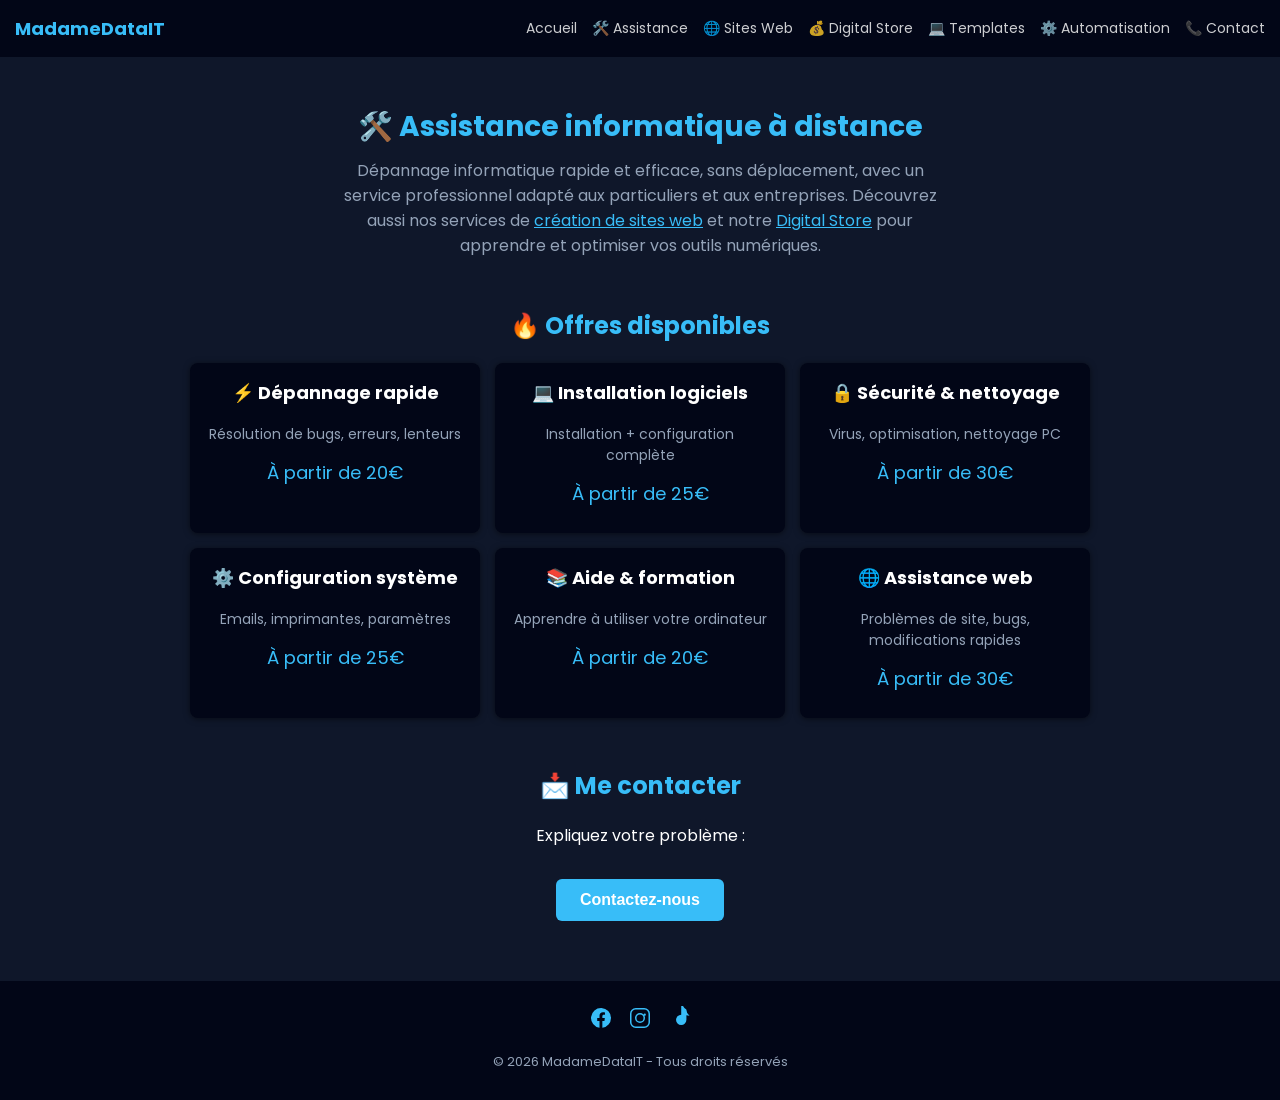
==== assistance.html @ 4be66f4f "Update assistance.html" ====
<!DOCTYPE html>
<html lang="fr">
<head>
  <meta charset="UTF-8" />
  <meta name="viewport" content="width=device-width, initial-scale=1.0" />
  <title>Dépannage informatique & assistance PC à distance | MadameDataIT</title>
  <meta name="description" content="Réparation d’ordinateur, suppression de virus, optimisation PC et assistance informatique rapide à domicile ou à distance." />
  <link href="https://fonts.googleapis.com/css2?family=Poppins:wght@300;500;700&display=swap" rel="stylesheet" />
  <link rel="icon" href="favicon.ico" />
  <link rel="canonical" href="https://madamedatait.com/assistance.html" />
 
  <!-- Open Graph -->
  <meta property="og:title" content="Dépannage informatique rapide | MadameDataIT" />
  <meta property="og:description" content="Réparation PC, suppression de virus, optimisation et assistance informatique à domicile ou à distance." />
  <meta property="og:type" content="website" />
  <meta property="og:url" content="https://madamedatait.com/assistance.html" />
  <meta property="og:image" content="https://madamedatait.com/og-image.jpg" />  
  
  <!-- Données structurées JSON-LD -->
  <script type="application/ld+json">
 {
  "@context": "https://schema.org",
  "@type": "Service",
  "serviceType": "Assistance informatique",
  "provider": {
    "@type": "LocalBusiness",
    "name": "MadameDataIT"
 },
  "areaServed": "France",
  "url": "https://madamedatait.com/assistance.html",
  "description": "Dépannage informatique, suppression de virus et optimisation PC."
}  
  </script>

  <!-- Google tag (gtag.js) -->
  <script async src="https://www.googletagmanager.com/gtag/js?id=G-DL3DERR55V"></script>
  <script>
    window.dataLayer = window.dataLayer || [];
    function gtag(){dataLayer.push(arguments);}
    gtag('js', new Date());

    gtag('config', 'G-DL3DERR55V');
  </script>

  <style>
    body {
      margin: 0;
      font-family: 'Poppins', sans-serif;
      background: #0f172a;
      color: white;
    }

    /* HEADER */
    header {
      display: flex;
      justify-content: space-between;
      align-items: center;
      padding: 15px;
      background: #020617;
      position: sticky;
      top: 0;
      z-index: 10;
    }

    header h1 {
      margin: 0;
      color: #38bdf8;
      font-size: 18px;
    }

    /* BURGER */
    .menu-toggle {
      font-size: 22px;
      cursor: pointer;
      display: none;
      user-select: none;
    }

    /* NAV */
    nav {
      display: flex;
      gap: 15px;
    }

    nav a {
      color: white;
      text-decoration: none;
      font-size: 14px;
      opacity: 0.8;
      transition: color 0.3s ease, opacity 0.3s ease;
    }

    nav a:hover,
    nav a:focus {
      color: #38bdf8;
      opacity: 1;
      outline: none;
    }

    /* MOBILE */
    @media (max-width: 700px) {
      .menu-toggle {
        display: block;
      }

      nav {
        position: absolute;
        top: 60px;
        right: 0;
        background: #020617;
        flex-direction: column;
        width: 220px;
        padding: 15px;
        display: none;
        box-shadow: 0 2px 8px rgba(0, 0, 0, 0.5);
        border-radius: 0 0 0 8px;
      }

      nav.active {
        display: flex;
      }

      nav a {
        padding: 10px 0;
        font-size: 16px;
      }
    }

    /* HERO */
    .hero {
      text-align: center;
      padding: 30px 15px 20px;
    }

    .hero h1 {
      font-size: 28px;
      margin-bottom: 10px;
      color: #38bdf8;
    }

    .hero p {
      font-size: 16px;
      color: #94a3b8;
      max-width: 600px;
      margin: 0 auto 20px;
    }

    /* SECTION */
    .section {
      padding: 20px 15px 40px;
      text-align: center;
    }

    .section h2 {
      font-size: 24px;
      margin-bottom: 20px;
      color: #38bdf8;
      margin-top: -10px;
    }

    /* CARDS */
    .cards {
      display: grid;
      grid-template-columns: repeat(auto-fit, minmax(220px, 1fr));
      gap: 15px;
      max-width: 900px;
      margin: auto;
    }

    .card {
      background: #020617;
      padding: 16px;
      border-radius: 8px;
      box-shadow: 0 1px 6px rgba(0, 0, 0, 0.5);
      transition: transform 0.3s ease;
    }

    .card:hover,
    .card:focus-within {
      transform: translateY(-5px);
    }

    .card h3 {
      margin-top: 0;
      font-size: 18px;
    }

    .card p {
      font-size: 14px;
      color: #94a3b8;
    }

    .price {
      color: #38bdf8;
      font-size: 18px;
      margin: 10px 0;
    }

    /* BUTTON */
    .btn {
      margin-top: 15px;
      padding: 12px 24px;
      background: #38bdf8;
      border: none;
      border-radius: 6px;
      color: white;
      cursor: pointer;
      font-weight: 700;
      font-size: 16px;
      transition: background-color 0.3s ease, color 0.3s ease;
    }

    .btn:hover,
    .btn:focus {
      background-color: #0ea5e9;
      outline: none;
    }

    /* CONTACT */
    .contact {
      margin-top: 30px;
    }

    /* FAQ */
    dl {
      max-width: 700px;
      margin: 30px auto 0 auto;
      text-align: left;
      color: #cbd5e1;
    }

    dt {
      font-weight: 700;
      margin-top: 20px;
      font-size: 16px;
      color: #38bdf8;
      cursor: pointer;
    }

    dd {
      margin: 5px 0 0 15px;
      font-size: 14px;
      line-height: 1.5;
      color: #94a3b8;
    }

    /* FOOTER */
    footer {
      text-align: center;
      padding: 15px 10px;
      background: #020617;
      margin-top: 20px;
      font-size: 13px;
      color: #94a3b8;
    }

    /* Social Buttons */
    .social-buttons {
      margin: 10px 0 5px;
      display: flex;
      justify-content: center;
      gap: 15px;
    }

    .social-buttons a {
      color: #38bdf8;
      font-size: 22px;
      text-decoration: none;
      transition: color 0.3s ease;
    }

    .social-buttons a:hover,
    .social-buttons a:focus {
      color: #0ea5e9;
      outline: none;
    }
  </style>
</head>
<body>
  <header>
    <h1>MadameDataIT</h1>
    <!-- BURGER -->
    <div class="menu-toggle" onclick="toggleMenu()" aria-label="Menu de navigation" role="button" tabindex="0">☰</div>

    <nav id="menu" role="navigation">
      <a href="/">Accueil</a>
      <a href="assistance.html">🛠️ Assistance</a>
      <a href="sites.html">🌐 Sites Web</a>
      <a href="formations.html">💰 Digital Store</a>
      <a href="templates.html">💻 Templates</a>
      <a href="automatisation.html">⚙️ Automatisation</a>
      <a href="contact.html">📞 Contact</a>
    </nav>
  </header>

  <div class="hero">
    <h1>🛠️ Assistance informatique à distance</h1>
    <p>Dépannage informatique rapide et efficace, sans déplacement, avec un service professionnel adapté aux particuliers et aux entreprises.  
      Découvrez aussi nos services de <a href="sites.html" style="color:#38bdf8; text-decoration:underline;">création de sites web</a> et notre <a href="formations.html" style="color:#38bdf8; text-decoration:underline;">Digital Store</a> pour apprendre et optimiser vos outils numériques.</p>
  </div>

  <section class="section">
    <h2>🔥 Offres disponibles</h2>

    <div class="cards">

      <div class="card">
        <h3>⚡ Dépannage rapide</h3>
        <p>Résolution de bugs, erreurs, lenteurs</p>
        <div class="price">À partir de 20€</div>
      </div>

      <div class="card">
        <h3>💻 Installation logiciels</h3>
        <p>Installation + configuration complète</p>
        <div class="price">À partir de 25€</div>
      </div>

      <div class="card">
        <h3>🔒 Sécurité & nettoyage</h3>
        <p>Virus, optimisation, nettoyage PC</p>
        <div class="price">À partir de 30€</div>
      </div>

      <div class="card">
        <h3>⚙️ Configuration système</h3>
        <p>Emails, imprimantes, paramètres</p>
        <div class="price">À partir de 25€</div>
      </div>

      <div class="card">
        <h3>📚 Aide & formation</h3>
        <p>Apprendre à utiliser votre ordinateur</p>
        <div class="price">À partir de 20€</div>
      </div>

      <div class="card">
        <h3>🌐 Assistance web</h3>
        <p>Problèmes de site, bugs, modifications rapides</p>
        <div class="price">À partir de 30€</div>
      </div>

    </div>
  </section>

  <!-- Section contact simplifiée -->
  <section class="section" aria-label="Contact">
    <h2>📩 Me contacter</h2>
    <p>Expliquez votre problème :</p>
    <button class="btn" onclick="location.href='contact.html'">Contactez-nous</button>
  </section>

  <footer>
    <div class="social-buttons" aria-label="Liens vers réseaux sociaux">
      <a href="https://www.facebook.com/madamedatait" target="_blank" rel="noopener" aria-label="Facebook" title="Facebook">
        <svg xmlns="http://www.w3.org/2000/svg" width="24" height="24" fill="#38bdf8" viewBox="0 0 24 24" aria-hidden="true">
          <path d="M22 12a10 10 0 1 0-11.5 9.87v-6.99h-2.3v-2.88h2.3v-2.2c0-2.28 1.36-3.54 3.44-3.54.99 0 2.02.18 2.02.18v2.22h-1.14c-1.12 0-1.47.7-1.47 1.42v1.92h2.5l-.4 2.88h-2.1v6.99A10 10 0 0 0 22 12z"/>
        </svg>
      </a>
      <a href="https://www.instagram.com/madamedatait" target="_blank" rel="noopener" aria-label="Instagram" title="Instagram">
        <svg xmlns="http://www.w3.org/2000/svg" width="24" height="24" fill="#38bdf8" viewBox="0 0 24 24" aria-hidden="true">
          <path d="M7.75 2h8.5A5.75 5.75 0 0 1 22 7.75v8.5A5.75 5.75 0 0 1 16.25 22h-8.5A5.75 5.75 0 0 1 2 16.25v-8.5A5.75 5.75 0 0 1 7.75 2zm0 1.5A4.25 4.25 0 0 0 3.5 7.75v8.5A4.25 4.25 0 0 0 7.75 20.5h8.5a4.25 4.25 0 0 0 4.25-4.25v-8.5A4.25 4.25 0 0 0 16.25 3.5h-8.5zM12 7a5 5 0 1 1 0 10 5 5 0 0 1 0-10zm0 1.5a3.5 3.5 0 1 0 0 7 3.5 3.5 0 0 0 0-7zm4.75-.88a1.12 1.12 0 1 1 0 2.25 1.12 1.12 0 0 1 0-2.25z"/>
        </svg>
      </a>
      <a href="https://www.tiktok.com/@madamedatait" target="_blank" rel="noopener" aria-label="TikTok" title="TikTok" style="display:inline-block; vertical-align:middle;">
        <svg xmlns="http://www.w3.org/2000/svg" viewBox="0 0 448 512" width="24" height="24" fill="#38bdf8" aria-hidden="true">
          <path d="M448,209.91a210.75,210.75,0,0,1-65.88-10.14v95.52a110.84,110.84,0,1,1-110.84-110.84V0h38.14A173.74,173.74,0,0,0,379.79,73.18,186.81,186.81,0,0,0,448,209.91Z"/>
        </svg>
      </a>
    </div>
    <p>© 2026 MadameDataIT - Tous droits réservés</p>
  </footer>

  <script>
    function toggleMenu() {
      document.getElementById('menu').classList.toggle('active');
    }
    // Support clavier pour menu burger
    document.querySelector('.menu-toggle').addEventListener('keydown', function (e) {
      if (e.key === 'Enter' || e.key === ' ') {
        e.preventDefault();
        toggleMenu();
      }
    });
  </script>
</body>
</html>
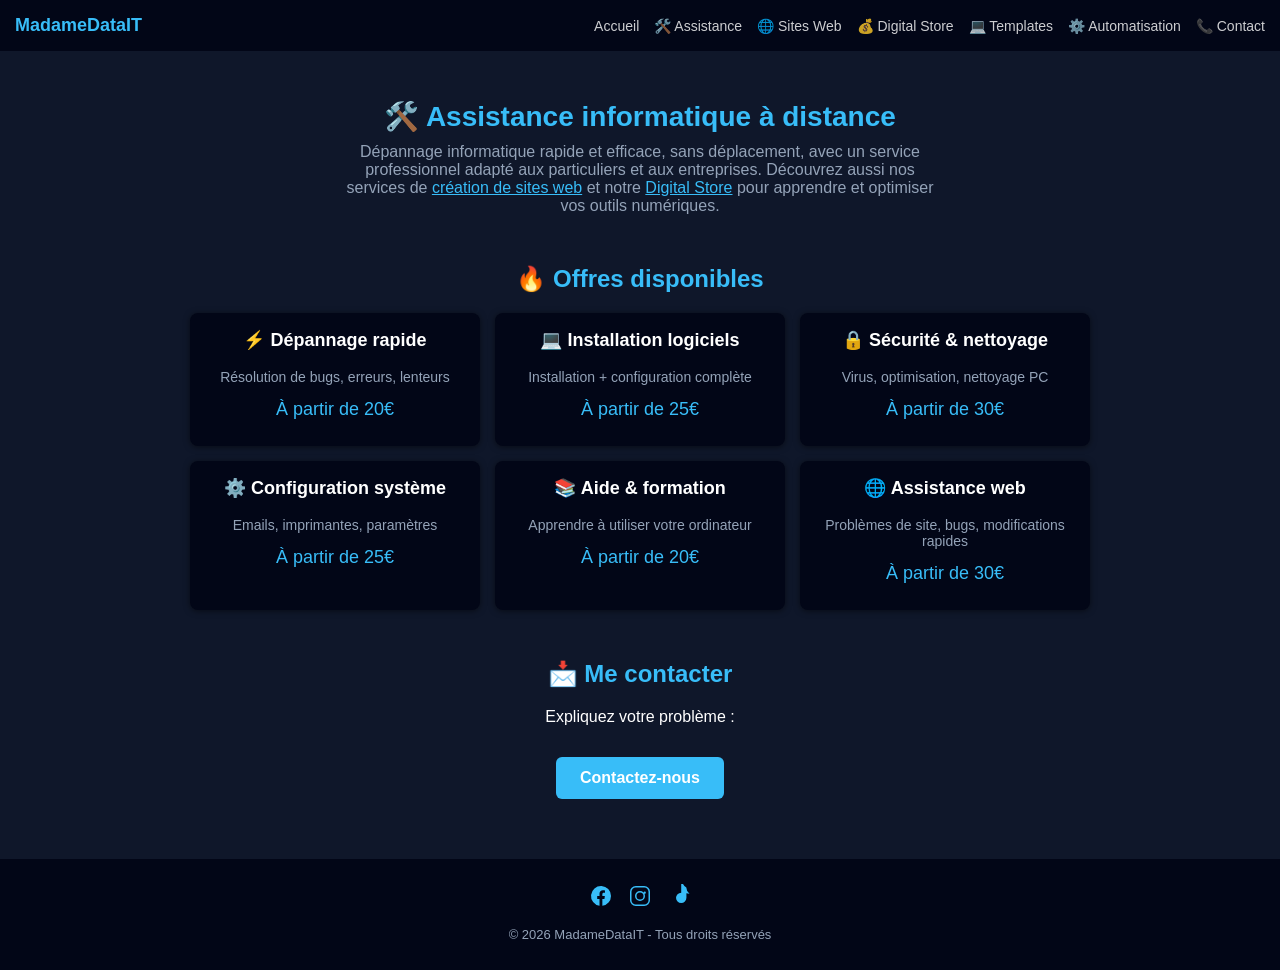
==== commit de4d0fe9: "Update assistance.html" ====
--- a/assistance.html
+++ b/assistance.html
@@ -5,7 +5,7 @@
   <meta name="viewport" content="width=device-width, initial-scale=1.0" />
   <title>Dépannage informatique & assistance PC à distance | MadameDataIT</title>
   <meta name="description" content="Réparation d’ordinateur, suppression de virus, optimisation PC et assistance informatique rapide à domicile ou à distance." />
-  <link href="https://fonts.googleapis.com/css2?family=Poppins:wght@300;500;700&display=swap" rel="stylesheet" />
+  <link rel="stylesheet" href="fonts.css">
   <link rel="icon" href="favicon.ico" />
   <link rel="canonical" href="https://madamedatait.com/assistance.html" />
  
--- a/fonts.css
+++ b/fonts.css
@@ -0,0 +1,37 @@
+poppins-v24-latin
+
+@font-face {
+  font-family: 'Poppins';
+  font-style: normal;
+  font-weight: 300;
+  font-display: swap;
+  src: url('.poppins-v24-latin//poppins-v23-latin-300.woff2') format('woff2');
+}
+
+@font-face {
+  font-family: 'Poppins';
+  font-style: normal;
+  font-weight: 400;
+  font-display: swap;
+  src: url('./poppins-v24-latin/poppins-v23-latin-regular.woff2') format('woff2');
+}
+
+@font-face {
+  font-family: 'Poppins';
+  font-style: normal;
+  font-weight: 500;
+  font-display: swap;
+  src: url('./poppins-v24-latin/poppins-v23-latin-500.woff2') format('woff2');
+}
+
+@font-face {
+  font-family: 'Poppins';
+  font-style: normal;
+  font-weight: 700;
+  font-display: swap;
+  src: url('./poppins-v24-latin/poppins-v23-latin-700.woff2') format('woff2');
+}
+
+body {
+  font-family: 'Poppins', sans-serif;
+}
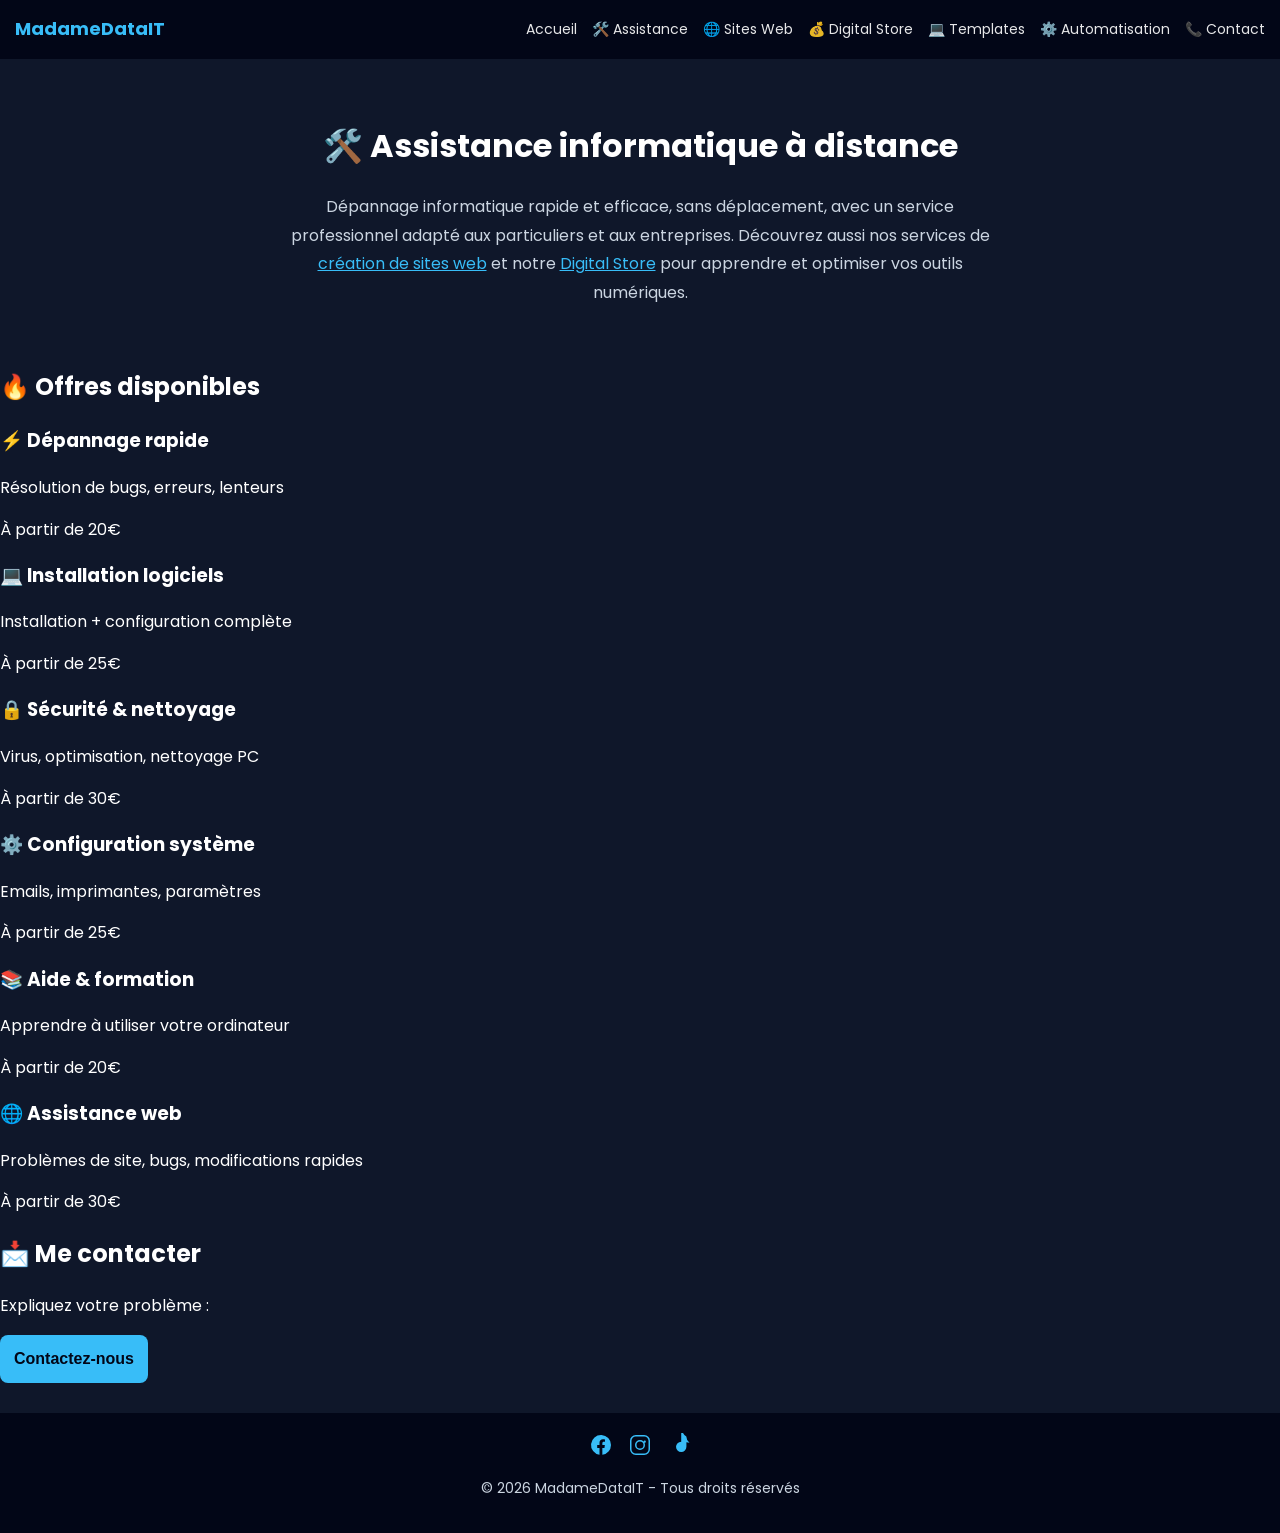
==== commit 451188a5: "Update assistance.html" ====
--- a/assistance.html
+++ b/assistance.html
@@ -2,34 +2,56 @@
 <html lang="fr">
 <head>
   <meta charset="UTF-8" />
-  <meta name="viewport" content="width=device-width, initial-scale=1.0" />
+  <meta name="viewport" content="width=device-width, initial-scale=1" />
+  <meta name="theme-color" content="#020617">
+
   <title>Dépannage informatique & assistance PC à distance | MadameDataIT</title>
   <meta name="description" content="Réparation d’ordinateur, suppression de virus, optimisation PC et assistance informatique rapide à domicile ou à distance." />
-  <link rel="stylesheet" href="fonts.css">
+  
   <link rel="icon" href="favicon.ico" />
   <link rel="canonical" href="https://madamedatait.com/assistance.html" />
- 
+  <!-- CSS PRINCIPAL -->
+  <link rel="preload" href="style.css" as="style">
+  <link rel="stylesheet" href="style.css">
+
+  <!-- POLICES -->
+  <link
+    rel="preload"
+    href="./poppins-v24-latin/poppins-v24-latin-regular.woff2"
+    as="font"
+    type="font/woff2"
+    crossorigin
+  >
+
+  <link
+    rel="preload"
+    href="./poppins-v24-latin/poppins-v24-latin-700.woff2"
+    as="font"
+    type="font/woff2"
+    crossorigin
+  >
+
   <!-- Open Graph -->
   <meta property="og:title" content="Dépannage informatique rapide | MadameDataIT" />
   <meta property="og:description" content="Réparation PC, suppression de virus, optimisation et assistance informatique à domicile ou à distance." />
   <meta property="og:type" content="website" />
   <meta property="og:url" content="https://madamedatait.com/assistance.html" />
   <meta property="og:image" content="https://madamedatait.com/og-image.jpg" />  
-  
+
   <!-- Données structurées JSON-LD -->
   <script type="application/ld+json">
- {
-  "@context": "https://schema.org",
-  "@type": "Service",
-  "serviceType": "Assistance informatique",
-  "provider": {
-    "@type": "LocalBusiness",
-    "name": "MadameDataIT"
- },
-  "areaServed": "France",
-  "url": "https://madamedatait.com/assistance.html",
-  "description": "Dépannage informatique, suppression de virus et optimisation PC."
-}  
+  {
+    "@context": "https://schema.org",
+    "@type": "Service",
+    "serviceType": "Assistance informatique",
+    "provider": {
+      "@type": "LocalBusiness",
+      "name": "MadameDataIT"
+    },
+    "areaServed": "France",
+    "url": "https://madamedatait.com/assistance.html",
+    "description": "Dépannage informatique, suppression de virus et optimisation PC."
+  }  
   </script>
 
   <!-- Google tag (gtag.js) -->
@@ -38,253 +60,20 @@
     window.dataLayer = window.dataLayer || [];
     function gtag(){dataLayer.push(arguments);}
     gtag('js', new Date());
-
     gtag('config', 'G-DL3DERR55V');
   </script>
-
-  <style>
-    body {
-      margin: 0;
-      font-family: 'Poppins', sans-serif;
-      background: #0f172a;
-      color: white;
-    }
-
-    /* HEADER */
-    header {
-      display: flex;
-      justify-content: space-between;
-      align-items: center;
-      padding: 15px;
-      background: #020617;
-      position: sticky;
-      top: 0;
-      z-index: 10;
-    }
-
-    header h1 {
-      margin: 0;
-      color: #38bdf8;
-      font-size: 18px;
-    }
-
-    /* BURGER */
-    .menu-toggle {
-      font-size: 22px;
-      cursor: pointer;
-      display: none;
-      user-select: none;
-    }
-
-    /* NAV */
-    nav {
-      display: flex;
-      gap: 15px;
-    }
-
-    nav a {
-      color: white;
-      text-decoration: none;
-      font-size: 14px;
-      opacity: 0.8;
-      transition: color 0.3s ease, opacity 0.3s ease;
-    }
-
-    nav a:hover,
-    nav a:focus {
-      color: #38bdf8;
-      opacity: 1;
-      outline: none;
-    }
-
-    /* MOBILE */
-    @media (max-width: 700px) {
-      .menu-toggle {
-        display: block;
-      }
-
-      nav {
-        position: absolute;
-        top: 60px;
-        right: 0;
-        background: #020617;
-        flex-direction: column;
-        width: 220px;
-        padding: 15px;
-        display: none;
-        box-shadow: 0 2px 8px rgba(0, 0, 0, 0.5);
-        border-radius: 0 0 0 8px;
-      }
-
-      nav.active {
-        display: flex;
-      }
-
-      nav a {
-        padding: 10px 0;
-        font-size: 16px;
-      }
-    }
-
-    /* HERO */
-    .hero {
-      text-align: center;
-      padding: 30px 15px 20px;
-    }
-
-    .hero h1 {
-      font-size: 28px;
-      margin-bottom: 10px;
-      color: #38bdf8;
-    }
-
-    .hero p {
-      font-size: 16px;
-      color: #94a3b8;
-      max-width: 600px;
-      margin: 0 auto 20px;
-    }
-
-    /* SECTION */
-    .section {
-      padding: 20px 15px 40px;
-      text-align: center;
-    }
-
-    .section h2 {
-      font-size: 24px;
-      margin-bottom: 20px;
-      color: #38bdf8;
-      margin-top: -10px;
-    }
-
-    /* CARDS */
-    .cards {
-      display: grid;
-      grid-template-columns: repeat(auto-fit, minmax(220px, 1fr));
-      gap: 15px;
-      max-width: 900px;
-      margin: auto;
-    }
-
-    .card {
-      background: #020617;
-      padding: 16px;
-      border-radius: 8px;
-      box-shadow: 0 1px 6px rgba(0, 0, 0, 0.5);
-      transition: transform 0.3s ease;
-    }
-
-    .card:hover,
-    .card:focus-within {
-      transform: translateY(-5px);
-    }
-
-    .card h3 {
-      margin-top: 0;
-      font-size: 18px;
-    }
-
-    .card p {
-      font-size: 14px;
-      color: #94a3b8;
-    }
-
-    .price {
-      color: #38bdf8;
-      font-size: 18px;
-      margin: 10px 0;
-    }
-
-    /* BUTTON */
-    .btn {
-      margin-top: 15px;
-      padding: 12px 24px;
-      background: #38bdf8;
-      border: none;
-      border-radius: 6px;
-      color: white;
-      cursor: pointer;
-      font-weight: 700;
-      font-size: 16px;
-      transition: background-color 0.3s ease, color 0.3s ease;
-    }
-
-    .btn:hover,
-    .btn:focus {
-      background-color: #0ea5e9;
-      outline: none;
-    }
-
-    /* CONTACT */
-    .contact {
-      margin-top: 30px;
-    }
-
-    /* FAQ */
-    dl {
-      max-width: 700px;
-      margin: 30px auto 0 auto;
-      text-align: left;
-      color: #cbd5e1;
-    }
-
-    dt {
-      font-weight: 700;
-      margin-top: 20px;
-      font-size: 16px;
-      color: #38bdf8;
-      cursor: pointer;
-    }
-
-    dd {
-      margin: 5px 0 0 15px;
-      font-size: 14px;
-      line-height: 1.5;
-      color: #94a3b8;
-    }
-
-    /* FOOTER */
-    footer {
-      text-align: center;
-      padding: 15px 10px;
-      background: #020617;
-      margin-top: 20px;
-      font-size: 13px;
-      color: #94a3b8;
-    }
-
-    /* Social Buttons */
-    .social-buttons {
-      margin: 10px 0 5px;
-      display: flex;
-      justify-content: center;
-      gap: 15px;
-    }
-
-    .social-buttons a {
-      color: #38bdf8;
-      font-size: 22px;
-      text-decoration: none;
-      transition: color 0.3s ease;
-    }
-
-    .social-buttons a:hover,
-    .social-buttons a:focus {
-      color: #0ea5e9;
-      outline: none;
-    }
-  </style>
 </head>
 <body>
   <header>
     <h1>MadameDataIT</h1>
-    <!-- BURGER -->
-    <div class="menu-toggle" onclick="toggleMenu()" aria-label="Menu de navigation" role="button" tabindex="0">☰</div>
 
-    <nav id="menu" role="navigation">
+    <button class="menu-toggle" onclick="toggleMenu()" aria-label="Ouvrir le menu">
+      ☰
+    </button>
+    
+    <nav id="menu">
       <a href="/">Accueil</a>
-      <a href="assistance.html">🛠️ Assistance</a>
+      <a href="assistance.html" aria-current="page">🛠️ Assistance</a>
       <a href="sites.html">🌐 Sites Web</a>
       <a href="formations.html">💰 Digital Store</a>
       <a href="templates.html">💻 Templates</a>
@@ -293,62 +82,67 @@
     </nav>
   </header>
 
-  <div class="hero">
-    <h1>🛠️ Assistance informatique à distance</h1>
-    <p>Dépannage informatique rapide et efficace, sans déplacement, avec un service professionnel adapté aux particuliers et aux entreprises.  
-      Découvrez aussi nos services de <a href="sites.html" style="color:#38bdf8; text-decoration:underline;">création de sites web</a> et notre <a href="formations.html" style="color:#38bdf8; text-decoration:underline;">Digital Store</a> pour apprendre et optimiser vos outils numériques.</p>
-  </div>
+  <main>
+    <div class="hero">
+      <h1>🛠️ Assistance informatique à distance</h1>
+      <p>
+        Dépannage informatique rapide et efficace, sans déplacement, avec un service professionnel adapté aux particuliers et aux entreprises.  
+        Découvrez aussi nos services de 
+        <a href="sites.html" style="color:#38bdf8; text-decoration:underline;">création de sites web</a> 
+        et notre 
+        <a href="formations.html" style="color:#38bdf8; text-decoration:underline;">Digital Store</a> 
+        pour apprendre et optimiser vos outils numériques.
+      </p>
+    </div>
 
-  <section class="section">
-    <h2>🔥 Offres disponibles</h2>
+    <section class="section">
+      <h2>🔥 Offres disponibles</h2>
 
-    <div class="cards">
+      <div class="cards">
+        <div class="card">
+          <h3>⚡ Dépannage rapide</h3>
+          <p>Résolution de bugs, erreurs, lenteurs</p>
+          <div class="price">À partir de 20€</div>
+        </div>
 
-      <div class="card">
-        <h3>⚡ Dépannage rapide</h3>
-        <p>Résolution de bugs, erreurs, lenteurs</p>
-        <div class="price">À partir de 20€</div>
+        <div class="card">
+          <h3>💻 Installation logiciels</h3>
+          <p>Installation + configuration complète</p>
+          <div class="price">À partir de 25€</div>
+        </div>
+
+        <div class="card">
+          <h3>🔒 Sécurité & nettoyage</h3>
+          <p>Virus, optimisation, nettoyage PC</p>
+          <div class="price">À partir de 30€</div>
+        </div>
+
+        <div class="card">
+          <h3>⚙️ Configuration système</h3>
+          <p>Emails, imprimantes, paramètres</p>
+          <div class="price">À partir de 25€</div>
+        </div>
+
+        <div class="card">
+          <h3>📚 Aide & formation</h3>
+          <p>Apprendre à utiliser votre ordinateur</p>
+          <div class="price">À partir de 20€</div>
+        </div>
+
+        <div class="card">
+          <h3>🌐 Assistance web</h3>
+          <p>Problèmes de site, bugs, modifications rapides</p>
+          <div class="price">À partir de 30€</div>
+        </div>
       </div>
+    </section>
 
-      <div class="card">
-        <h3>💻 Installation logiciels</h3>
-        <p>Installation + configuration complète</p>
-        <div class="price">À partir de 25€</div>
-      </div>
-
-      <div class="card">
-        <h3>🔒 Sécurité & nettoyage</h3>
-        <p>Virus, optimisation, nettoyage PC</p>
-        <div class="price">À partir de 30€</div>
-      </div>
-
-      <div class="card">
-        <h3>⚙️ Configuration système</h3>
-        <p>Emails, imprimantes, paramètres</p>
-        <div class="price">À partir de 25€</div>
-      </div>
-
-      <div class="card">
-        <h3>📚 Aide & formation</h3>
-        <p>Apprendre à utiliser votre ordinateur</p>
-        <div class="price">À partir de 20€</div>
-      </div>
-
-      <div class="card">
-        <h3>🌐 Assistance web</h3>
-        <p>Problèmes de site, bugs, modifications rapides</p>
-        <div class="price">À partir de 30€</div>
-      </div>
-
-    </div>
-  </section>
-
-  <!-- Section contact simplifiée -->
-  <section class="section" aria-label="Contact">
-    <h2>📩 Me contacter</h2>
-    <p>Expliquez votre problème :</p>
-    <button class="btn" onclick="location.href='contact.html'">Contactez-nous</button>
-  </section>
+    <section class="section contact" aria-label="Contact">
+      <h2>📩 Me contacter</h2>
+      <p>Expliquez votre problème :</p>
+      <button class="btn" onclick="location.href='contact.html'">Contactez-nous</button>
+    </section>
+  </main>
 
   <footer>
     <div class="social-buttons" aria-label="Liens vers réseaux sociaux">
@@ -375,7 +169,6 @@
     function toggleMenu() {
       document.getElementById('menu').classList.toggle('active');
     }
-    // Support clavier pour menu burger
     document.querySelector('.menu-toggle').addEventListener('keydown', function (e) {
       if (e.key === 'Enter' || e.key === ' ') {
         e.preventDefault();
--- a/style.css
+++ b/style.css
@@ -0,0 +1,329 @@
+/* ===================================
+   FONTS
+=================================== */
+
+@font-face {
+  font-family: 'Poppins';
+  font-style: normal;
+  font-weight: 300;
+  font-display: swap;
+  src: url('./poppins-v24-latin/poppins-v24-latin-300.woff2') format('woff2');
+}
+
+@font-face {
+  font-family: 'Poppins';
+  font-style: normal;
+  font-weight: 400;
+  font-display: swap;
+  src: url('./poppins-v24-latin/poppins-v24-latin-regular.woff2') format('woff2');
+}
+
+@font-face {
+  font-family: 'Poppins';
+  font-style: normal;
+  font-weight: 500;
+  font-display: swap;
+  src: url('./poppins-v24-latin/poppins-v24-latin-500.woff2') format('woff2');
+}
+
+@font-face {
+  font-family: 'Poppins';
+  font-style: normal;
+  font-weight: 700;
+  font-display: swap;
+  src: url('./poppins-v24-latin/poppins-v24-latin-700.woff2') format('woff2');
+}
+
+/* ===================================
+   GLOBAL
+=================================== */
+
+body{
+  margin:0;
+  font-family:'Poppins',sans-serif;
+  background:#0f172a;
+  color:white;
+  line-height:1.6;
+}
+
+/* ===================================
+   HEADER
+=================================== */
+
+header{
+  display:flex;
+  justify-content:space-between;
+  align-items:center;
+  padding:15px;
+  background:#020617;
+  position:sticky;
+  top:0;
+  z-index:1000;
+}
+
+header h1{
+  margin:0;
+  color:#38bdf8;
+  font-size:18px;
+}
+
+/* ===================================
+   MENU BURGER
+=================================== */
+
+.menu-toggle{
+  display:none;
+  font-size:22px;
+  cursor:pointer;
+  color:white;
+}
+
+/* ===================================
+   NAVIGATION
+=================================== */
+
+nav{
+  display:flex;
+  gap:15px;
+}
+
+nav a{
+  color:white;
+  text-decoration:none;
+  font-size:14px;
+  opacity:.9;
+  transition:color .3s ease;
+}
+
+nav a:hover{
+  color:#38bdf8;
+}
+
+/* ===================================
+   HERO
+=================================== */
+
+.hero{
+  text-align:center;
+  padding:40px 20px 20px;
+}
+
+.hero h2{
+  font-size:32px;
+  color:#38bdf8;
+  margin-bottom:15px;
+}
+
+.hero p{
+  font-size:16px;
+  color:#cbd5e1;
+  max-width:700px;
+  margin:0 auto 20px;
+  line-height:1.8;
+}
+
+/* ===================================
+   CONTACT SECTION
+=================================== */
+
+.contact-section{
+  max-width:1100px;
+  margin:auto;
+  padding:20px;
+  display:grid;
+  grid-template-columns:1fr 1fr;
+  gap:30px;
+}
+
+.contact-card{
+  background:#020617;
+  padding:25px;
+  border-radius:12px;
+  box-shadow:0 4px 20px rgba(0,0,0,.35);
+}
+
+.contact-card h3{
+  margin-bottom:30px;
+  color:#38bdf8;
+  font-size:22px;
+}
+
+/* ===================================
+   CONTACT INFO
+=================================== */
+
+.contact-info{
+  margin-bottom:25px;
+}
+
+.contact-info strong{
+  display:block;
+  margin-bottom:8px;
+  color:white;
+}
+
+.contact-info p,
+.contact-info a{
+  color:#cbd5e1;
+  text-decoration:none;
+  line-height:1.7;
+}
+
+.contact-info a:hover{
+  color:#38bdf8;
+}
+
+/* ===================================
+   IMAGE MAP
+=================================== */
+
+.map-container{
+  margin-top:20px;
+  border-radius:12px;
+  overflow:hidden;
+}
+
+.map-container img{
+  width:100%;
+  height:auto;
+  display:block;
+  border-radius:12px;
+  object-fit:cover;
+}
+
+/* ===================================
+   FORMULAIRE
+=================================== */
+
+form{
+  display:flex;
+  flex-direction:column;
+  gap:15px;
+}
+
+input,
+textarea{
+  width:100%;
+  padding:14px;
+  border:none;
+  border-radius:8px;
+  background:#0f172a;
+  color:white;
+  font-family:'Poppins',sans-serif;
+  box-sizing:border-box;
+  font-size:15px;
+}
+
+input::placeholder,
+textarea::placeholder{
+  color:#94a3b8;
+}
+
+input:focus,
+textarea:focus{
+  outline:2px solid #38bdf8;
+}
+
+textarea{
+  min-height:140px;
+  resize:vertical;
+}
+
+/* ===================================
+   BUTTON
+=================================== */
+
+.btn{
+  background:#38bdf8;
+  color:#020617;
+  border:none;
+  padding:14px;
+  border-radius:8px;
+  font-weight:700;
+  font-size:16px;
+  cursor:pointer;
+  transition:0.3s;
+  min-height:48px;
+}
+
+.btn:hover{
+  background:#0ea5e9;
+  color:white;
+}
+
+.btn:focus{
+  outline:3px solid white;
+  outline-offset:3px;
+}
+
+/* ===================================
+   FOOTER
+=================================== */
+
+footer{
+  text-align:center;
+  padding:20px;
+  background:#020617;
+  margin-top:30px;
+  color:#cbd5e1;
+  font-size:14px;
+}
+
+/* ===================================
+   SOCIAL
+=================================== */
+
+.social-buttons{
+  display:flex;
+  justify-content:center;
+  gap:15px;
+  margin-bottom:10px;
+}
+
+.social-buttons a{
+  color:#38bdf8;
+  transition:.3s;
+}
+
+.social-buttons a:hover{
+  color:#0ea5e9;
+}
+
+/* ===================================
+   RESPONSIVE
+=================================== */
+
+@media(max-width:700px){
+
+  .menu-toggle{
+    display:block;
+  }
+
+  nav{
+    position:absolute;
+    top:60px;
+    right:0;
+    background:#020617;
+    flex-direction:column;
+    width:220px;
+    padding:15px;
+    display:none;
+  }
+
+  nav.active{
+    display:flex;
+  }
+
+  nav a{
+    padding:10px 0;
+    font-size:16px;
+  }
+
+  .contact-section{
+    grid-template-columns:1fr;
+  }
+
+  .hero h2{
+    font-size:28px;
+  }
+}
--- a/style.css
+++ b/style.css
@@ -0,0 +1,329 @@
+/* ===================================
+   FONTS
+=================================== */
+
+@font-face {
+  font-family: 'Poppins';
+  font-style: normal;
+  font-weight: 300;
+  font-display: swap;
+  src: url('./poppins-v24-latin/poppins-v24-latin-300.woff2') format('woff2');
+}
+
+@font-face {
+  font-family: 'Poppins';
+  font-style: normal;
+  font-weight: 400;
+  font-display: swap;
+  src: url('./poppins-v24-latin/poppins-v24-latin-regular.woff2') format('woff2');
+}
+
+@font-face {
+  font-family: 'Poppins';
+  font-style: normal;
+  font-weight: 500;
+  font-display: swap;
+  src: url('./poppins-v24-latin/poppins-v24-latin-500.woff2') format('woff2');
+}
+
+@font-face {
+  font-family: 'Poppins';
+  font-style: normal;
+  font-weight: 700;
+  font-display: swap;
+  src: url('./poppins-v24-latin/poppins-v24-latin-700.woff2') format('woff2');
+}
+
+/* ===================================
+   GLOBAL
+=================================== */
+
+body{
+  margin:0;
+  font-family:'Poppins',sans-serif;
+  background:#0f172a;
+  color:white;
+  line-height:1.6;
+}
+
+/* ===================================
+   HEADER
+=================================== */
+
+header{
+  display:flex;
+  justify-content:space-between;
+  align-items:center;
+  padding:15px;
+  background:#020617;
+  position:sticky;
+  top:0;
+  z-index:1000;
+}
+
+header h1{
+  margin:0;
+  color:#38bdf8;
+  font-size:18px;
+}
+
+/* ===================================
+   MENU BURGER
+=================================== */
+
+.menu-toggle{
+  display:none;
+  font-size:22px;
+  cursor:pointer;
+  color:white;
+}
+
+/* ===================================
+   NAVIGATION
+=================================== */
+
+nav{
+  display:flex;
+  gap:15px;
+}
+
+nav a{
+  color:white;
+  text-decoration:none;
+  font-size:14px;
+  opacity:.9;
+  transition:color .3s ease;
+}
+
+nav a:hover{
+  color:#38bdf8;
+}
+
+/* ===================================
+   HERO
+=================================== */
+
+.hero{
+  text-align:center;
+  padding:40px 20px 20px;
+}
+
+.hero h2{
+  font-size:32px;
+  color:#38bdf8;
+  margin-bottom:15px;
+}
+
+.hero p{
+  font-size:16px;
+  color:#cbd5e1;
+  max-width:700px;
+  margin:0 auto 20px;
+  line-height:1.8;
+}
+
+/* ===================================
+   CONTACT SECTION
+=================================== */
+
+.contact-section{
+  max-width:1100px;
+  margin:auto;
+  padding:20px;
+  display:grid;
+  grid-template-columns:1fr 1fr;
+  gap:30px;
+}
+
+.contact-card{
+  background:#020617;
+  padding:25px;
+  border-radius:12px;
+  box-shadow:0 4px 20px rgba(0,0,0,.35);
+}
+
+.contact-card h3{
+  margin-bottom:30px;
+  color:#38bdf8;
+  font-size:22px;
+}
+
+/* ===================================
+   CONTACT INFO
+=================================== */
+
+.contact-info{
+  margin-bottom:25px;
+}
+
+.contact-info strong{
+  display:block;
+  margin-bottom:8px;
+  color:white;
+}
+
+.contact-info p,
+.contact-info a{
+  color:#cbd5e1;
+  text-decoration:none;
+  line-height:1.7;
+}
+
+.contact-info a:hover{
+  color:#38bdf8;
+}
+
+/* ===================================
+   IMAGE MAP
+=================================== */
+
+.map-container{
+  margin-top:20px;
+  border-radius:12px;
+  overflow:hidden;
+}
+
+.map-container img{
+  width:100%;
+  height:auto;
+  display:block;
+  border-radius:12px;
+  object-fit:cover;
+}
+
+/* ===================================
+   FORMULAIRE
+=================================== */
+
+form{
+  display:flex;
+  flex-direction:column;
+  gap:15px;
+}
+
+input,
+textarea{
+  width:100%;
+  padding:14px;
+  border:none;
+  border-radius:8px;
+  background:#0f172a;
+  color:white;
+  font-family:'Poppins',sans-serif;
+  box-sizing:border-box;
+  font-size:15px;
+}
+
+input::placeholder,
+textarea::placeholder{
+  color:#94a3b8;
+}
+
+input:focus,
+textarea:focus{
+  outline:2px solid #38bdf8;
+}
+
+textarea{
+  min-height:140px;
+  resize:vertical;
+}
+
+/* ===================================
+   BUTTON
+=================================== */
+
+.btn{
+  background:#38bdf8;
+  color:#020617;
+  border:none;
+  padding:14px;
+  border-radius:8px;
+  font-weight:700;
+  font-size:16px;
+  cursor:pointer;
+  transition:0.3s;
+  min-height:48px;
+}
+
+.btn:hover{
+  background:#0ea5e9;
+  color:white;
+}
+
+.btn:focus{
+  outline:3px solid white;
+  outline-offset:3px;
+}
+
+/* ===================================
+   FOOTER
+=================================== */
+
+footer{
+  text-align:center;
+  padding:20px;
+  background:#020617;
+  margin-top:30px;
+  color:#cbd5e1;
+  font-size:14px;
+}
+
+/* ===================================
+   SOCIAL
+=================================== */
+
+.social-buttons{
+  display:flex;
+  justify-content:center;
+  gap:15px;
+  margin-bottom:10px;
+}
+
+.social-buttons a{
+  color:#38bdf8;
+  transition:.3s;
+}
+
+.social-buttons a:hover{
+  color:#0ea5e9;
+}
+
+/* ===================================
+   RESPONSIVE
+=================================== */
+
+@media(max-width:700px){
+
+  .menu-toggle{
+    display:block;
+  }
+
+  nav{
+    position:absolute;
+    top:60px;
+    right:0;
+    background:#020617;
+    flex-direction:column;
+    width:220px;
+    padding:15px;
+    display:none;
+  }
+
+  nav.active{
+    display:flex;
+  }
+
+  nav a{
+    padding:10px 0;
+    font-size:16px;
+  }
+
+  .contact-section{
+    grid-template-columns:1fr;
+  }
+
+  .hero h2{
+    font-size:28px;
+  }
+}
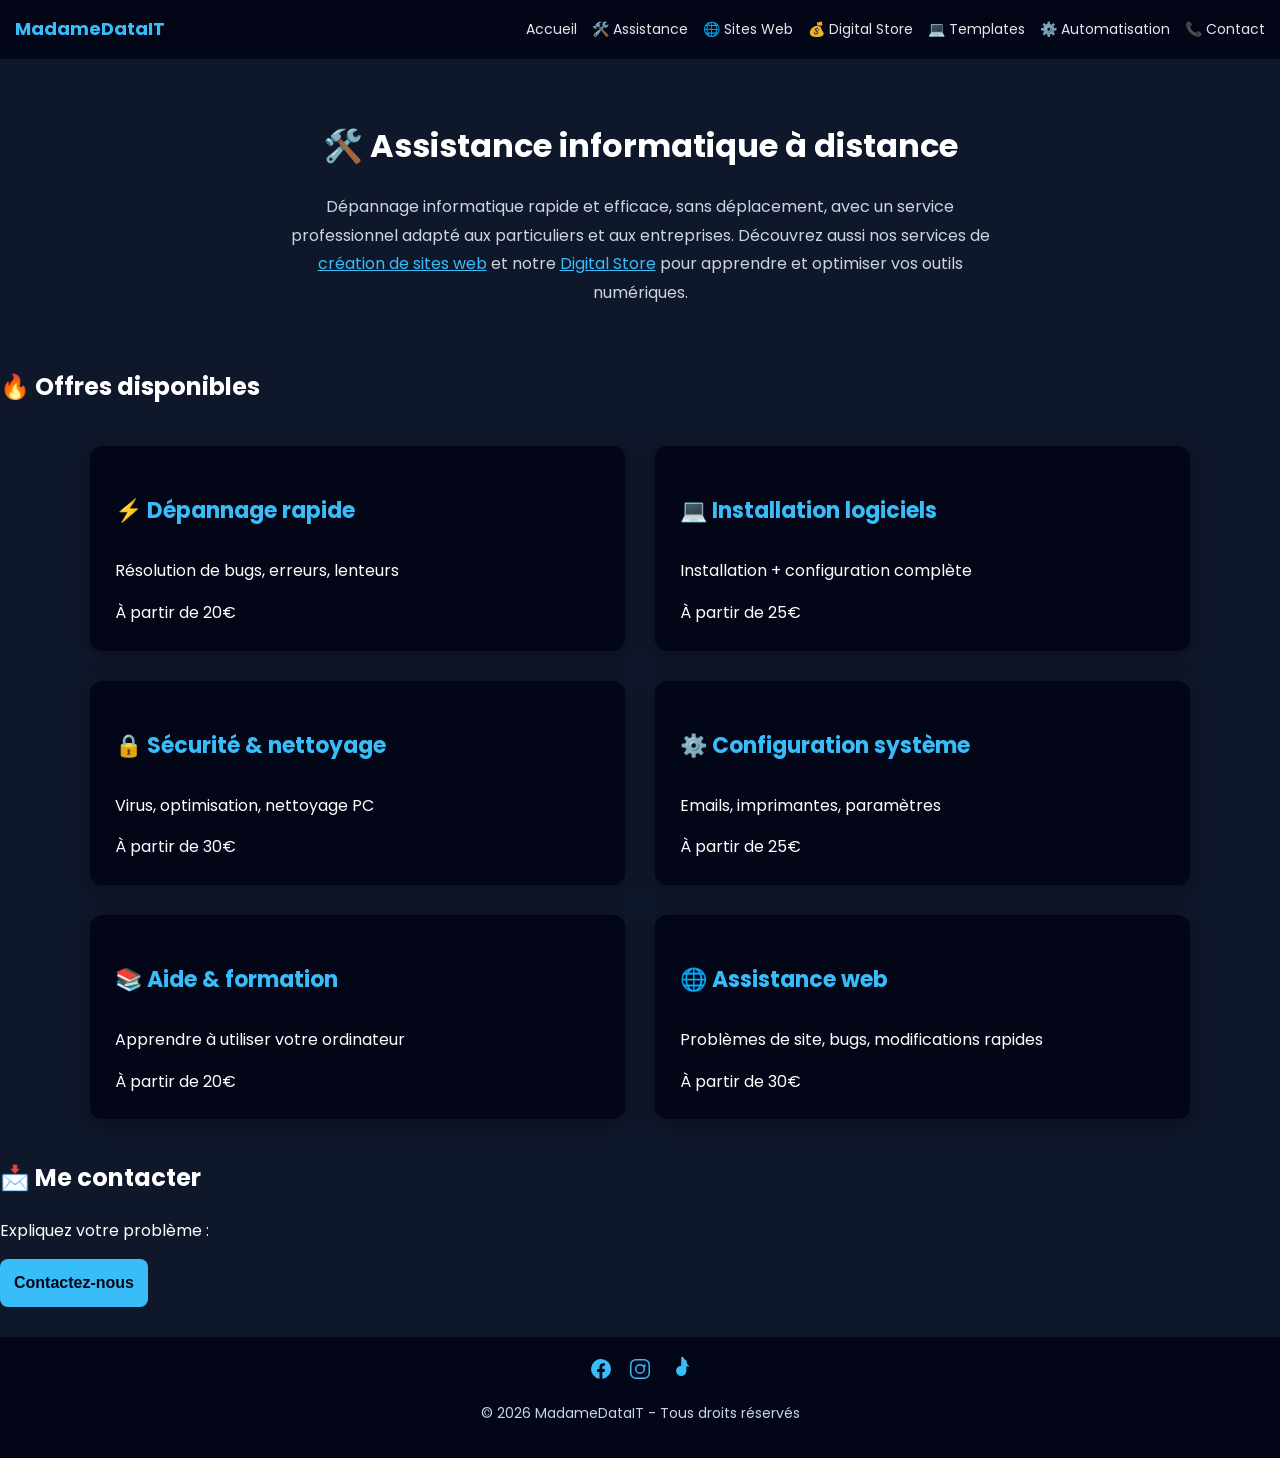
==== commit 6ebf20c7: "Update assistance.html" ====
--- a/assistance.html
+++ b/assistance.html
@@ -96,46 +96,46 @@
     </div>
 
     <section class="section">
-      <h2>🔥 Offres disponibles</h2>
+  <h2>🔥 Offres disponibles</h2>
 
-      <div class="cards">
-        <div class="card">
-          <h3>⚡ Dépannage rapide</h3>
-          <p>Résolution de bugs, erreurs, lenteurs</p>
-          <div class="price">À partir de 20€</div>
-        </div>
+  <div class="contact-section">
+    <div class="contact-card">
+      <h3>⚡ Dépannage rapide</h3>
+      <p>Résolution de bugs, erreurs, lenteurs</p>
+      <div class="price">À partir de 20€</div>
+    </div>
 
-        <div class="card">
-          <h3>💻 Installation logiciels</h3>
-          <p>Installation + configuration complète</p>
-          <div class="price">À partir de 25€</div>
-        </div>
+    <div class="contact-card">
+      <h3>💻 Installation logiciels</h3>
+      <p>Installation + configuration complète</p>
+      <div class="price">À partir de 25€</div>
+    </div>
 
-        <div class="card">
-          <h3>🔒 Sécurité & nettoyage</h3>
-          <p>Virus, optimisation, nettoyage PC</p>
-          <div class="price">À partir de 30€</div>
-        </div>
+    <div class="contact-card">
+      <h3>🔒 Sécurité & nettoyage</h3>
+      <p>Virus, optimisation, nettoyage PC</p>
+      <div class="price">À partir de 30€</div>
+    </div>
 
-        <div class="card">
-          <h3>⚙️ Configuration système</h3>
-          <p>Emails, imprimantes, paramètres</p>
-          <div class="price">À partir de 25€</div>
-        </div>
+    <div class="contact-card">
+      <h3>⚙️ Configuration système</h3>
+      <p>Emails, imprimantes, paramètres</p>
+      <div class="price">À partir de 25€</div>
+    </div>
 
-        <div class="card">
-          <h3>📚 Aide & formation</h3>
-          <p>Apprendre à utiliser votre ordinateur</p>
-          <div class="price">À partir de 20€</div>
-        </div>
+    <div class="contact-card">
+      <h3>📚 Aide & formation</h3>
+      <p>Apprendre à utiliser votre ordinateur</p>
+      <div class="price">À partir de 20€</div>
+    </div>
 
-        <div class="card">
-          <h3>🌐 Assistance web</h3>
-          <p>Problèmes de site, bugs, modifications rapides</p>
-          <div class="price">À partir de 30€</div>
-        </div>
-      </div>
-    </section>
+    <div class="contact-card">
+      <h3>🌐 Assistance web</h3>
+      <p>Problèmes de site, bugs, modifications rapides</p>
+      <div class="price">À partir de 30€</div>
+    </div>
+  </div>
+</section>
 
     <section class="section contact" aria-label="Contact">
       <h2>📩 Me contacter</h2>
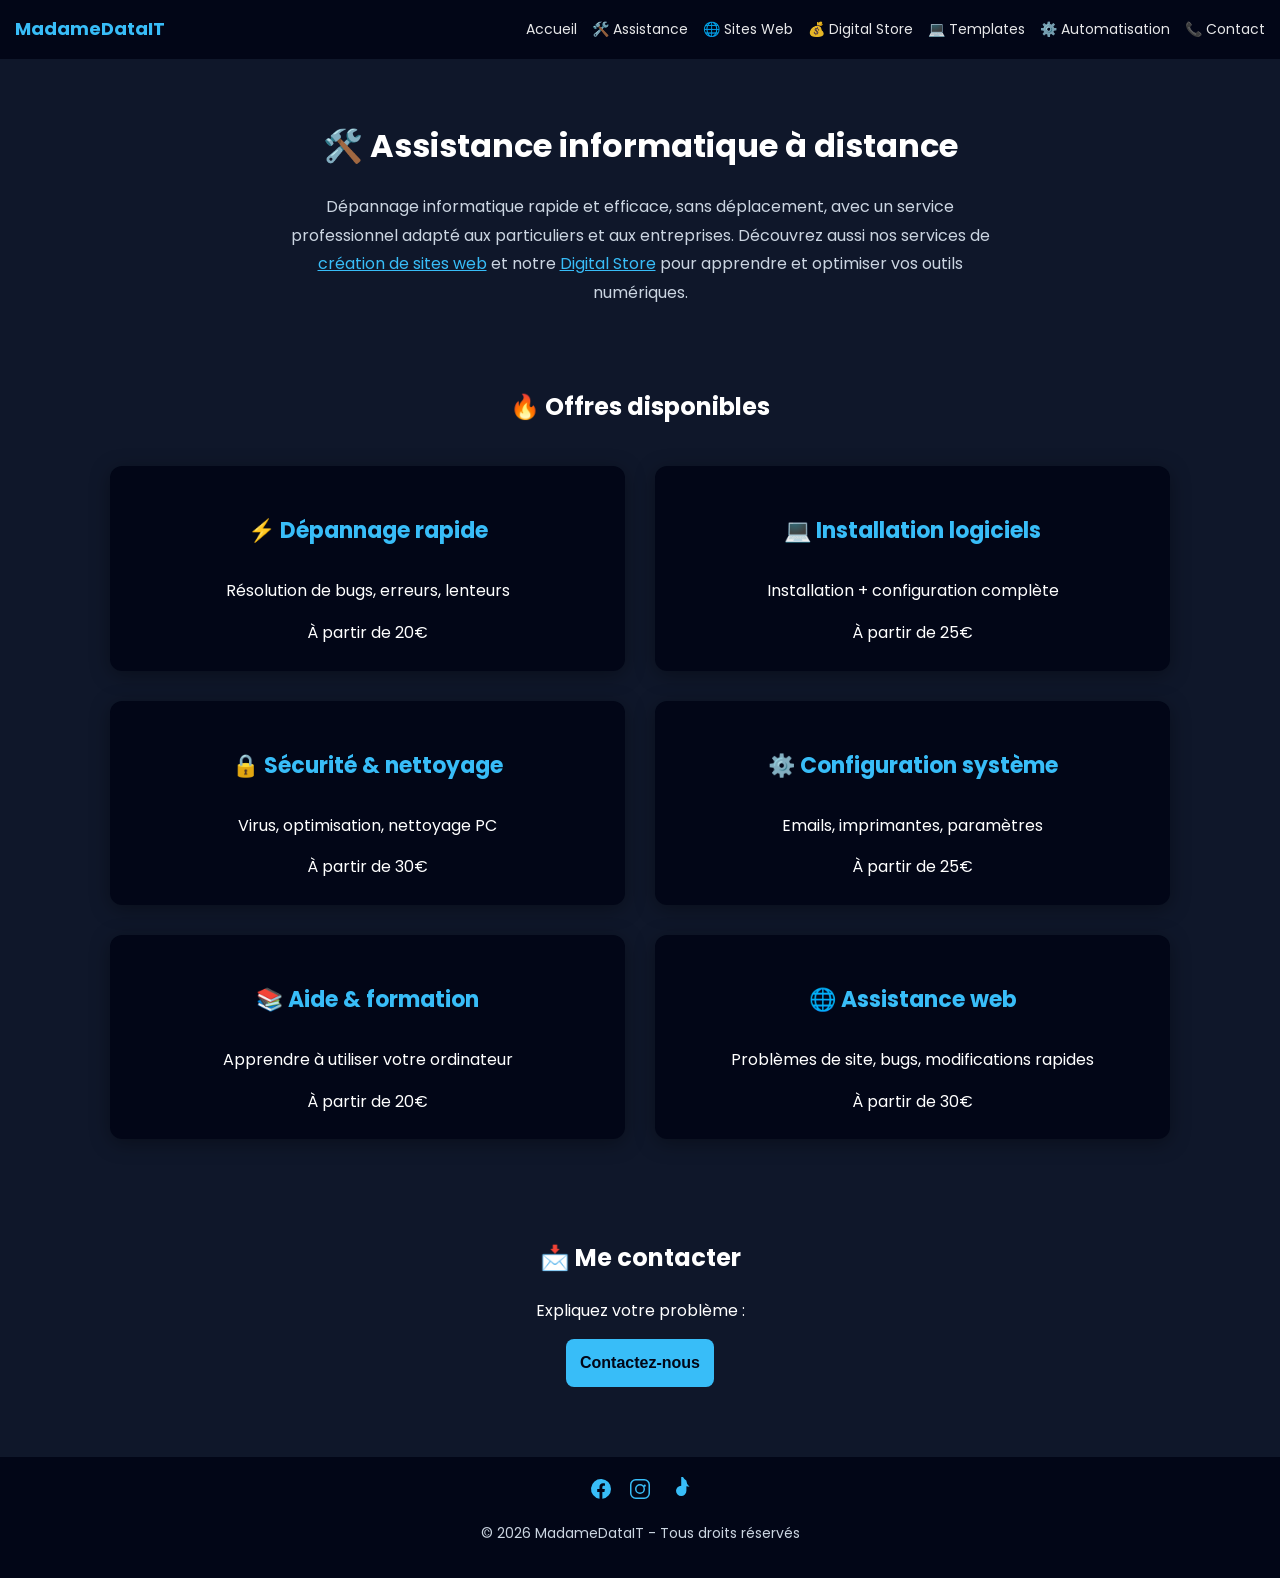
==== commit 135b6e6e: "Update assistance.html" ====
--- a/assistance.html
+++ b/assistance.html
@@ -95,11 +95,11 @@
       </p>
     </div>
 
-    <section class="section">
-  <h2>🔥 Offres disponibles</h2>
+    <section class="section centered-section">
+      <h2>🔥 Offres disponibles</h2> 
 
-  <div class="contact-section">
-    <div class="contact-card">
+    <div class="contact-section">
+      <div class="contact-card">
       <h3>⚡ Dépannage rapide</h3>
       <p>Résolution de bugs, erreurs, lenteurs</p>
       <div class="price">À partir de 20€</div>
@@ -137,7 +137,7 @@
   </div>
 </section>
 
-    <section class="section contact" aria-label="Contact">
+    <section class="section contact centered-section" aria-label="Contact">
       <h2>📩 Me contacter</h2>
       <p>Expliquez votre problème :</p>
       <button class="btn" onclick="location.href='contact.html'">Contactez-nous</button>
--- a/style.css
+++ b/style.css
@@ -148,6 +148,17 @@
   font-size:22px;
 }
 
+.centered-section {
+  text-align: center;
+  max-width: 1100px;
+  margin-left: auto;
+  margin-right: auto;
+  padding: 20px 15px 40px;
+}
+
+.centered-section h2 {
+  text-align: center;
+}
 /* ===================================
    CONTACT INFO
 =================================== */
--- a/style.css
+++ b/style.css
@@ -148,6 +148,17 @@
   font-size:22px;
 }
 
+.centered-section {
+  text-align: center;
+  max-width: 1100px;
+  margin-left: auto;
+  margin-right: auto;
+  padding: 20px 15px 40px;
+}
+
+.centered-section h2 {
+  text-align: center;
+}
 /* ===================================
    CONTACT INFO
 =================================== */
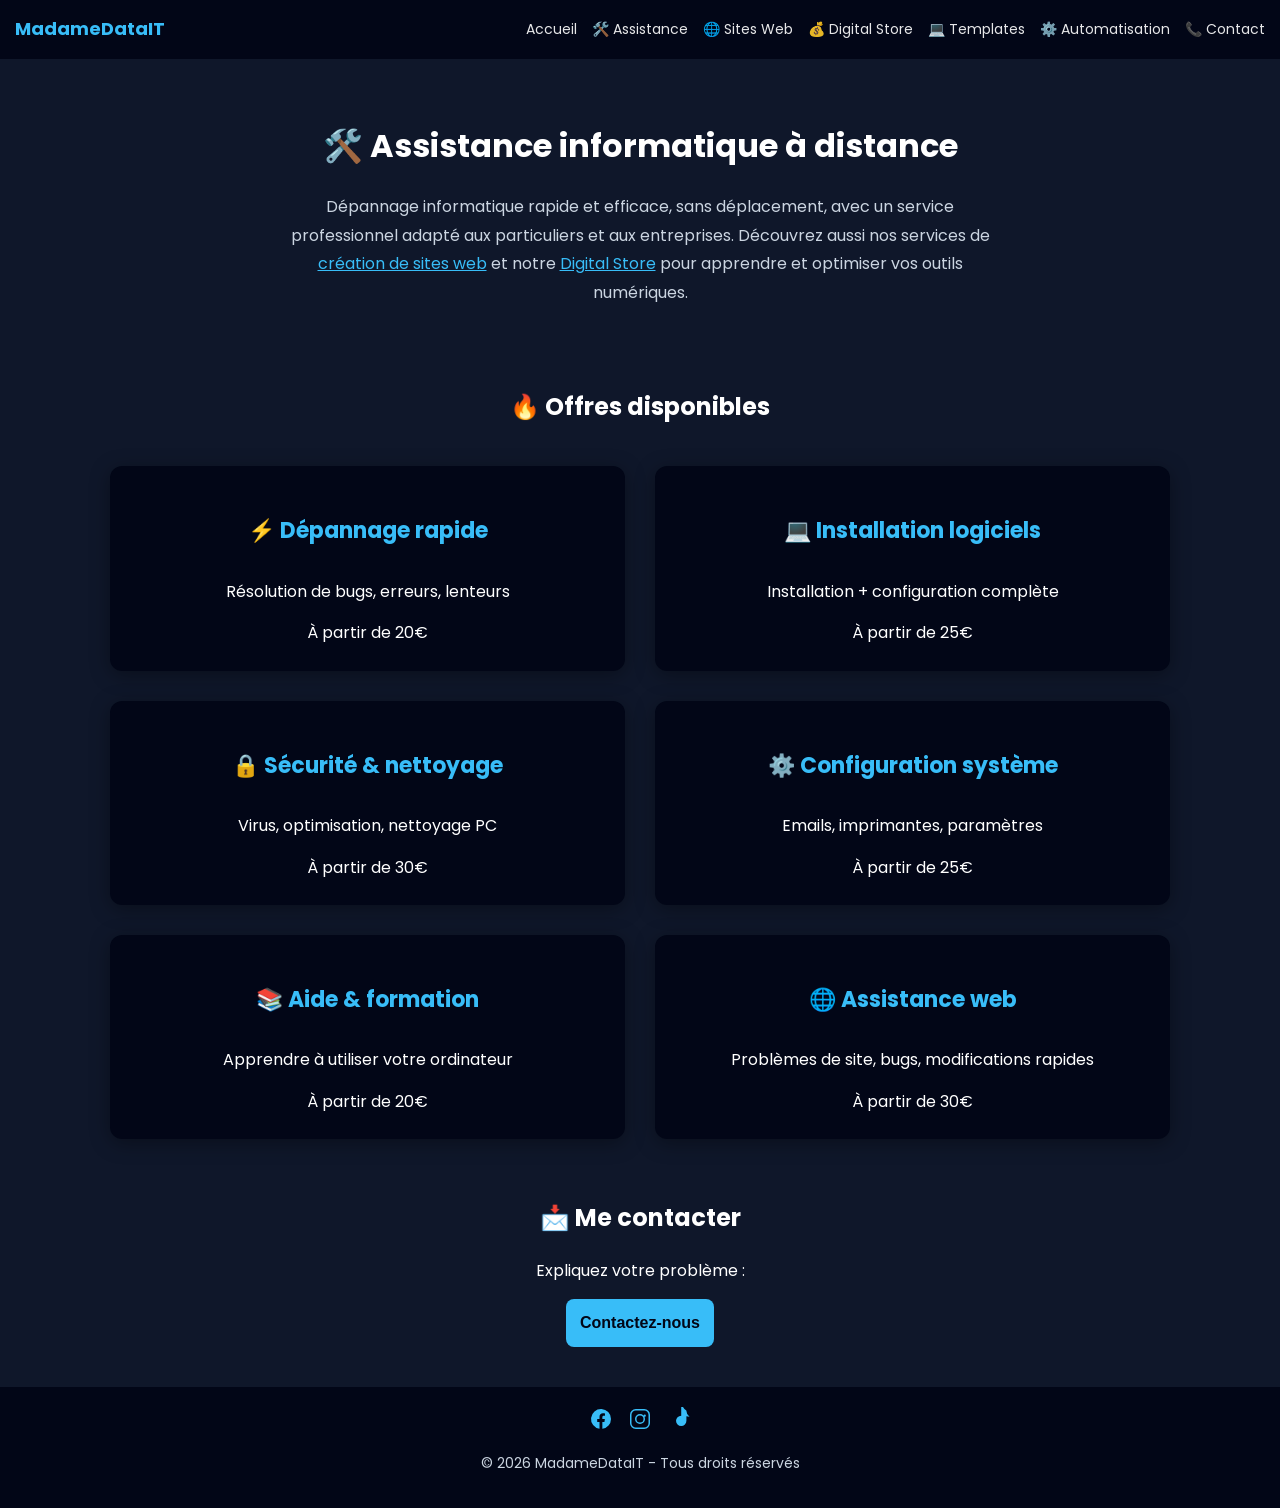
==== commit 2a93ff85: "Update assistance.html" ====
--- a/assistance.html
+++ b/assistance.html
@@ -3,40 +3,22 @@
 <head>
   <meta charset="UTF-8" />
   <meta name="viewport" content="width=device-width, initial-scale=1" />
-  <meta name="theme-color" content="#020617">
-
+  <meta name="theme-color" content="#020617" />
   <title>Dépannage informatique & assistance PC à distance | MadameDataIT</title>
   <meta name="description" content="Réparation d’ordinateur, suppression de virus, optimisation PC et assistance informatique rapide à domicile ou à distance." />
-  
   <link rel="icon" href="favicon.ico" />
   <link rel="canonical" href="https://madamedatait.com/assistance.html" />
-  <!-- CSS PRINCIPAL -->
-  <link rel="preload" href="style.css" as="style">
-  <link rel="stylesheet" href="style.css">
-
-  <!-- POLICES -->
-  <link
-    rel="preload"
-    href="./poppins-v24-latin/poppins-v24-latin-regular.woff2"
-    as="font"
-    type="font/woff2"
-    crossorigin
-  >
-
-  <link
-    rel="preload"
-    href="./poppins-v24-latin/poppins-v24-latin-700.woff2"
-    as="font"
-    type="font/woff2"
-    crossorigin
-  >
+  <link rel="preload" href="style.css" as="style" />
+  <link rel="stylesheet" href="style.css" />
+  <link rel="preload" href="./poppins-v24-latin/poppins-v24-latin-regular.woff2" as="font" type="font/woff2" crossorigin />
+  <link rel="preload" href="./poppins-v24-latin/poppins-v24-latin-700.woff2" as="font" type="font/woff2" crossorigin />
 
   <!-- Open Graph -->
   <meta property="og:title" content="Dépannage informatique rapide | MadameDataIT" />
   <meta property="og:description" content="Réparation PC, suppression de virus, optimisation et assistance informatique à domicile ou à distance." />
   <meta property="og:type" content="website" />
   <meta property="og:url" content="https://madamedatait.com/assistance.html" />
-  <meta property="og:image" content="https://madamedatait.com/og-image.jpg" />  
+  <meta property="og:image" content="https://madamedatait.com/og-image.jpg" />
 
   <!-- Données structurées JSON-LD -->
   <script type="application/ld+json">
@@ -51,7 +33,7 @@
     "areaServed": "France",
     "url": "https://madamedatait.com/assistance.html",
     "description": "Dépannage informatique, suppression de virus et optimisation PC."
-  }  
+  }
   </script>
 
   <!-- Google tag (gtag.js) -->
@@ -66,12 +48,8 @@
 <body>
   <header>
     <h1>MadameDataIT</h1>
-
-    <button class="menu-toggle" onclick="toggleMenu()" aria-label="Ouvrir le menu">
-      ☰
-    </button>
-    
-    <nav id="menu">
+    <button class="menu-toggle" onclick="toggleMenu()" aria-label="Ouvrir le menu">☰</button>
+    <nav id="menu" role="navigation">
       <a href="/">Accueil</a>
       <a href="assistance.html" aria-current="page">🛠️ Assistance</a>
       <a href="sites.html">🌐 Sites Web</a>
@@ -83,7 +61,7 @@
   </header>
 
   <main>
-    <div class="hero">
+    <div class="hero" style="text-align:center;">
       <h1>🛠️ Assistance informatique à distance</h1>
       <p>
         Dépannage informatique rapide et efficace, sans déplacement, avec un service professionnel adapté aux particuliers et aux entreprises.  
@@ -95,49 +73,49 @@
       </p>
     </div>
 
-    <section class="section centered-section">
+    <section class="section" style="max-width:1100px; margin: 40px auto; text-align:center;">
       <h2>🔥 Offres disponibles</h2> 
 
-    <div class="contact-section">
-      <div class="contact-card">
-      <h3>⚡ Dépannage rapide</h3>
-      <p>Résolution de bugs, erreurs, lenteurs</p>
-      <div class="price">À partir de 20€</div>
-    </div>
+      <div class="contact-section">
+        <div class="contact-card">
+          <h3>⚡ Dépannage rapide</h3>
+          <p>Résolution de bugs, erreurs, lenteurs</p>
+          <div class="price">À partir de 20€</div>
+        </div>
 
-    <div class="contact-card">
-      <h3>💻 Installation logiciels</h3>
-      <p>Installation + configuration complète</p>
-      <div class="price">À partir de 25€</div>
-    </div>
+        <div class="contact-card">
+          <h3>💻 Installation logiciels</h3>
+          <p>Installation + configuration complète</p>
+          <div class="price">À partir de 25€</div>
+        </div>
 
-    <div class="contact-card">
-      <h3>🔒 Sécurité & nettoyage</h3>
-      <p>Virus, optimisation, nettoyage PC</p>
-      <div class="price">À partir de 30€</div>
-    </div>
+        <div class="contact-card">
+          <h3>🔒 Sécurité & nettoyage</h3>
+          <p>Virus, optimisation, nettoyage PC</p>
+          <div class="price">À partir de 30€</div>
+        </div>
 
-    <div class="contact-card">
-      <h3>⚙️ Configuration système</h3>
-      <p>Emails, imprimantes, paramètres</p>
-      <div class="price">À partir de 25€</div>
-    </div>
+        <div class="contact-card">
+          <h3>⚙️ Configuration système</h3>
+          <p>Emails, imprimantes, paramètres</p>
+          <div class="price">À partir de 25€</div>
+        </div>
 
-    <div class="contact-card">
-      <h3>📚 Aide & formation</h3>
-      <p>Apprendre à utiliser votre ordinateur</p>
-      <div class="price">À partir de 20€</div>
-    </div>
+        <div class="contact-card">
+          <h3>📚 Aide & formation</h3>
+          <p>Apprendre à utiliser votre ordinateur</p>
+          <div class="price">À partir de 20€</div>
+        </div>
 
-    <div class="contact-card">
-      <h3>🌐 Assistance web</h3>
-      <p>Problèmes de site, bugs, modifications rapides</p>
-      <div class="price">À partir de 30€</div>
-    </div>
-  </div>
-</section>
+        <div class="contact-card">
+          <h3>🌐 Assistance web</h3>
+          <p>Problèmes de site, bugs, modifications rapides</p>
+          <div class="price">À partir de 30€</div>
+        </div>
+      </div>
+    </section>
 
-    <section class="section contact centered-section" aria-label="Contact">
+    <section class="section contact" aria-label="Contact" style="max-width:600px; margin: 40px auto; text-align:center;">
       <h2>📩 Me contacter</h2>
       <p>Expliquez votre problème :</p>
       <button class="btn" onclick="location.href='contact.html'">Contactez-nous</button>
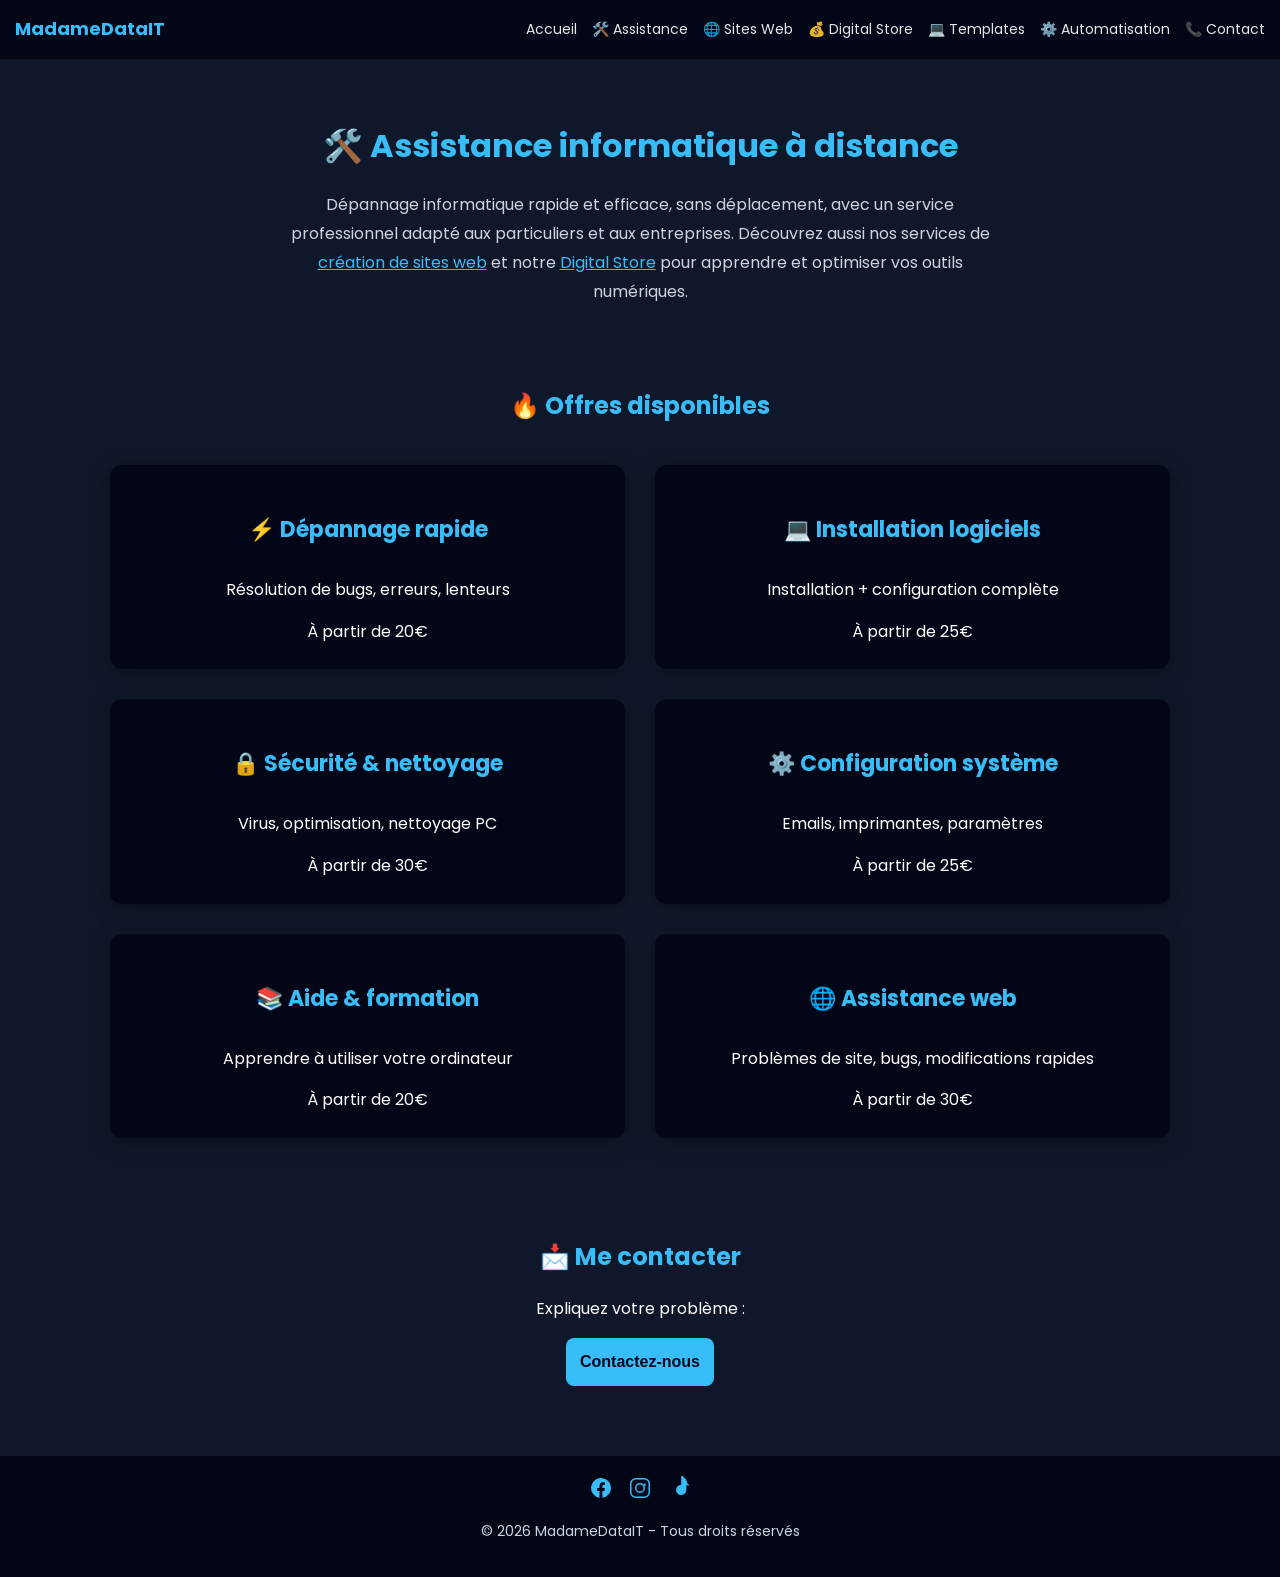
==== commit e6c027d1: "Update assistance.html" ====
--- a/assistance.html
+++ b/assistance.html
@@ -1,6 +1,6 @@
 <!DOCTYPE html>
 <html lang="fr">
-<head>
+<head> 
   <meta charset="UTF-8" />
   <meta name="viewport" content="width=device-width, initial-scale=1" />
   <meta name="theme-color" content="#020617" />
@@ -62,7 +62,7 @@
 
   <main>
     <div class="hero" style="text-align:center;">
-      <h1>🛠️ Assistance informatique à distance</h1>
+      <h1 class="section-title">🛠️ Assistance informatique à distance</h1>
       <p>
         Dépannage informatique rapide et efficace, sans déplacement, avec un service professionnel adapté aux particuliers et aux entreprises.  
         Découvrez aussi nos services de 
@@ -73,8 +73,8 @@
       </p>
     </div>
 
-    <section class="section" style="max-width:1100px; margin: 40px auto; text-align:center;">
-      <h2>🔥 Offres disponibles</h2> 
+    <section class="section centered-section">
+      <h2 class="section-title">🔥 Offres disponibles</h2> 
 
       <div class="contact-section">
         <div class="contact-card">
@@ -115,8 +115,8 @@
       </div>
     </section>
 
-    <section class="section contact" aria-label="Contact" style="max-width:600px; margin: 40px auto; text-align:center;">
-      <h2>📩 Me contacter</h2>
+    <section class="section contact centered-section" aria-label="Contact">
+      <h2 class="section-title">📩 Me contacter</h2>
       <p>Expliquez votre problème :</p>
       <button class="btn" onclick="location.href='contact.html'">Contactez-nous</button>
     </section>
--- a/style.css
+++ b/style.css
@@ -159,6 +159,15 @@
 .centered-section h2 {
   text-align: center;
 }
+
+.section-title {
+  color: #38bdf8;
+  font-weight: 700; /* optionnel : pour renforcer le titre */
+  margin-bottom: 20px;
+  text-align: center; /* pour centrer le titre */
+}
+
+
 /* ===================================
    CONTACT INFO
 =================================== */
--- a/style.css
+++ b/style.css
@@ -159,6 +159,15 @@
 .centered-section h2 {
   text-align: center;
 }
+
+.section-title {
+  color: #38bdf8;
+  font-weight: 700; /* optionnel : pour renforcer le titre */
+  margin-bottom: 20px;
+  text-align: center; /* pour centrer le titre */
+}
+
+
 /* ===================================
    CONTACT INFO
 =================================== */
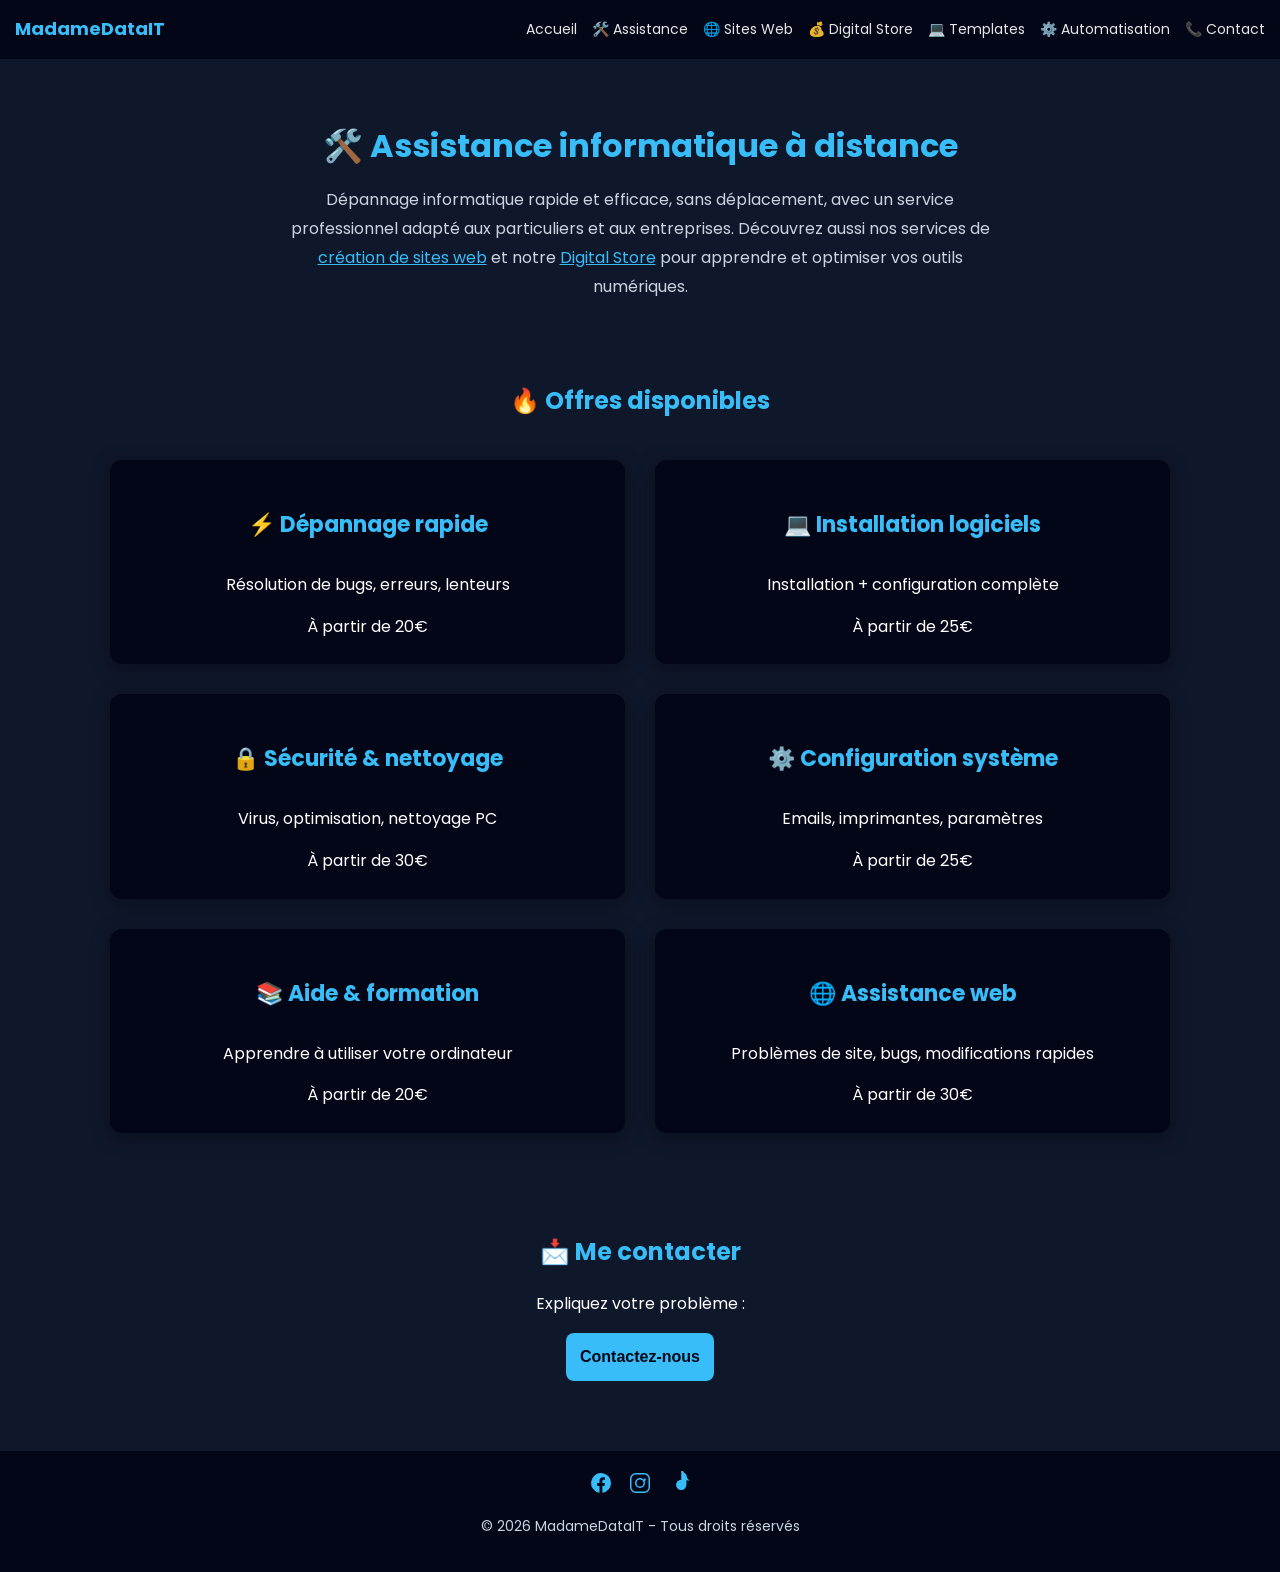
==== commit 5af5a2fd: "Update assistance.html" ====
--- a/assistance.html
+++ b/assistance.html
@@ -48,7 +48,7 @@
 <body>
   <header>
     <h1>MadameDataIT</h1>
-    <button class="menu-toggle" onclick="toggleMenu()" aria-label="Ouvrir le menu">☰</button>
+    <div class="menu-toggle" onclick="toggleMenu()" aria-label="Menu de navigation" role="button" tabindex="0">☰</div>
     <nav id="menu" role="navigation">
       <a href="/">Accueil</a>
       <a href="assistance.html" aria-current="page">🛠️ Assistance</a>
--- a/style.css
+++ b/style.css
@@ -108,6 +108,12 @@
   padding:40px 20px 20px;
 }
 
+.hero h1 {
+  font-size: 32px;
+  color: #38bdf8;
+  margin-bottom: 15px;
+}
+
 .hero h2{
   font-size:32px;
   color:#38bdf8;
@@ -120,6 +126,29 @@
   max-width:700px;
   margin:0 auto 20px;
   line-height:1.8;
+}
+
+/* ===================================
+   SECTION TITLES
+=================================== */
+
+.section-title {
+  color: #38bdf8;
+  font-weight: 700;
+  margin-bottom: 20px;
+  text-align: center;
+}
+
+/* ===================================
+   CENTERED SECTION
+=================================== */
+
+.centered-section {
+  text-align: center;
+  max-width: 1100px;
+  margin-left: auto;
+  margin-right: auto;
+  padding: 20px 15px 40px;
 }
 
 /* ===================================
@@ -147,26 +176,6 @@
   color:#38bdf8;
   font-size:22px;
 }
-
-.centered-section {
-  text-align: center;
-  max-width: 1100px;
-  margin-left: auto;
-  margin-right: auto;
-  padding: 20px 15px 40px;
-}
-
-.centered-section h2 {
-  text-align: center;
-}
-
-.section-title {
-  color: #38bdf8;
-  font-weight: 700; /* optionnel : pour renforcer le titre */
-  margin-bottom: 20px;
-  text-align: center; /* pour centrer le titre */
-}
-
 
 /* ===================================
    CONTACT INFO
--- a/style.css
+++ b/style.css
@@ -108,6 +108,12 @@
   padding:40px 20px 20px;
 }
 
+.hero h1 {
+  font-size: 32px;
+  color: #38bdf8;
+  margin-bottom: 15px;
+}
+
 .hero h2{
   font-size:32px;
   color:#38bdf8;
@@ -120,6 +126,29 @@
   max-width:700px;
   margin:0 auto 20px;
   line-height:1.8;
+}
+
+/* ===================================
+   SECTION TITLES
+=================================== */
+
+.section-title {
+  color: #38bdf8;
+  font-weight: 700;
+  margin-bottom: 20px;
+  text-align: center;
+}
+
+/* ===================================
+   CENTERED SECTION
+=================================== */
+
+.centered-section {
+  text-align: center;
+  max-width: 1100px;
+  margin-left: auto;
+  margin-right: auto;
+  padding: 20px 15px 40px;
 }
 
 /* ===================================
@@ -147,26 +176,6 @@
   color:#38bdf8;
   font-size:22px;
 }
-
-.centered-section {
-  text-align: center;
-  max-width: 1100px;
-  margin-left: auto;
-  margin-right: auto;
-  padding: 20px 15px 40px;
-}
-
-.centered-section h2 {
-  text-align: center;
-}
-
-.section-title {
-  color: #38bdf8;
-  font-weight: 700; /* optionnel : pour renforcer le titre */
-  margin-bottom: 20px;
-  text-align: center; /* pour centrer le titre */
-}
-
 
 /* ===================================
    CONTACT INFO
